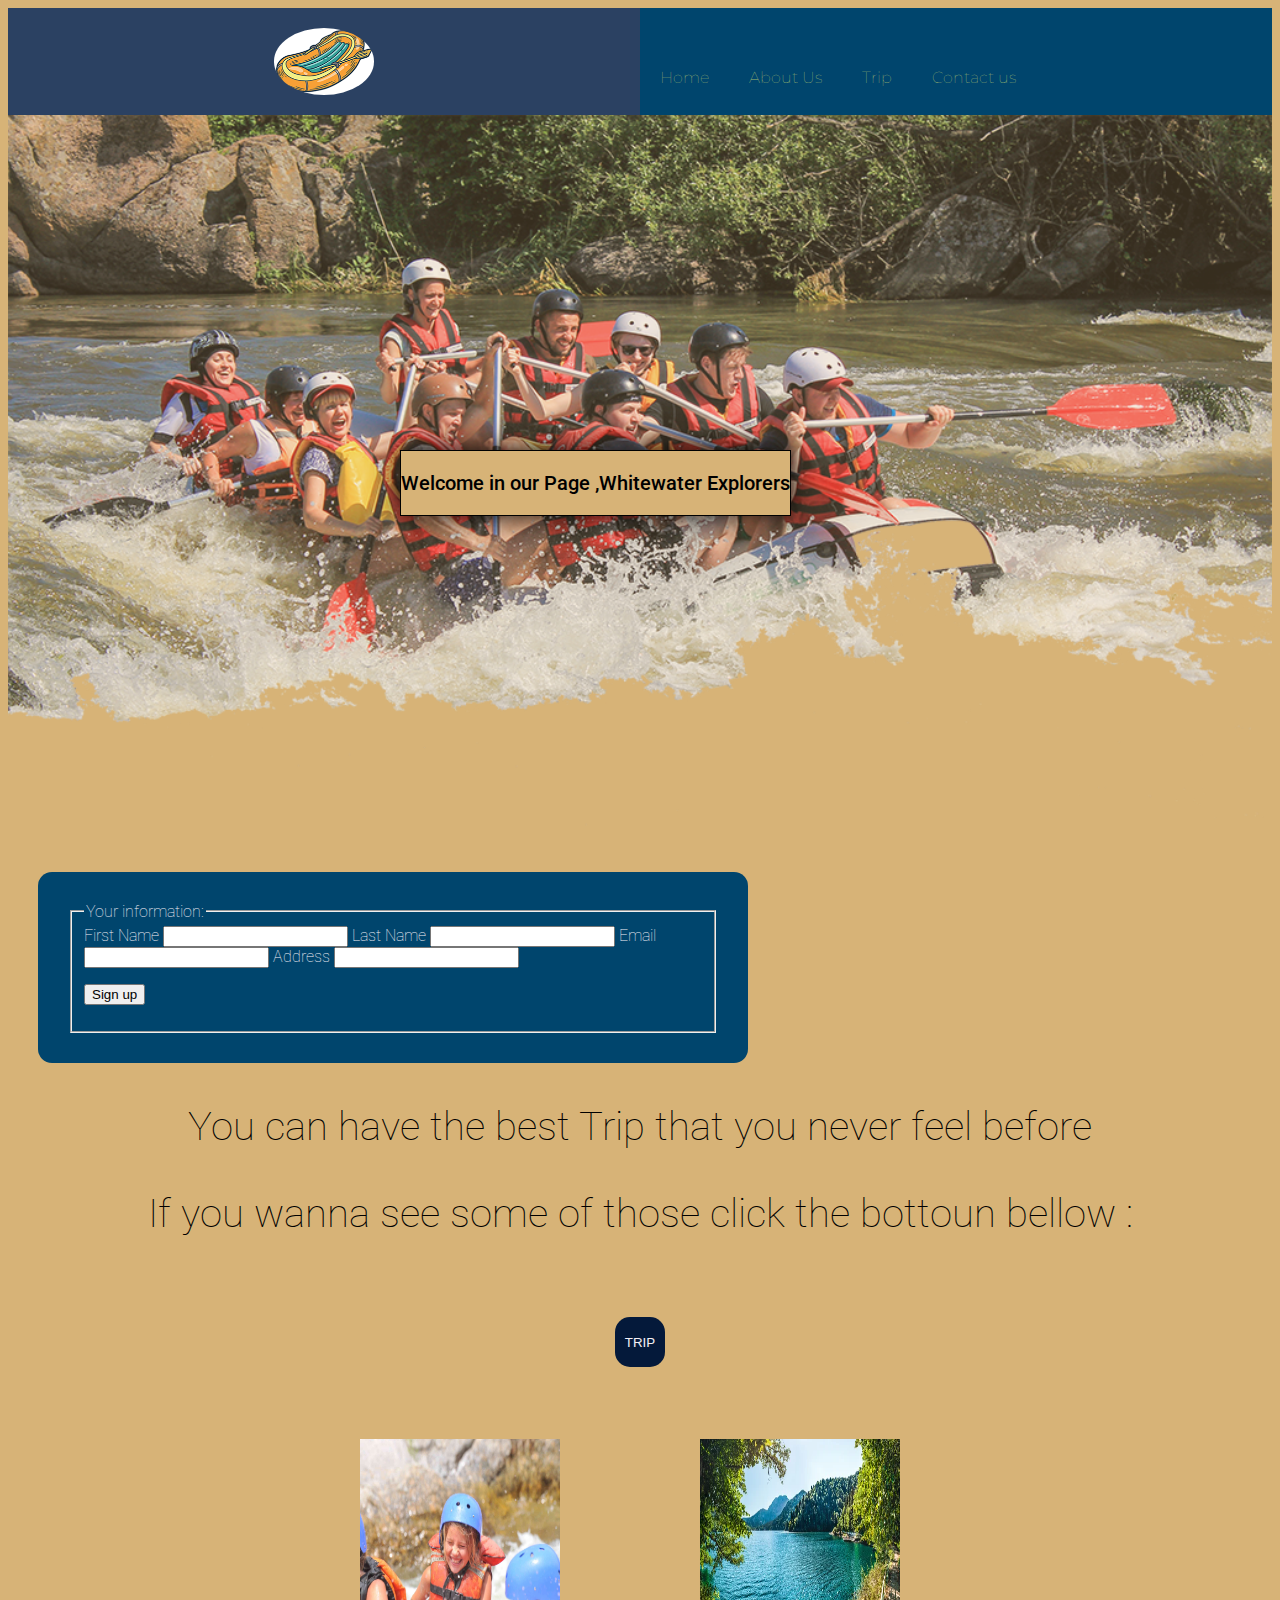
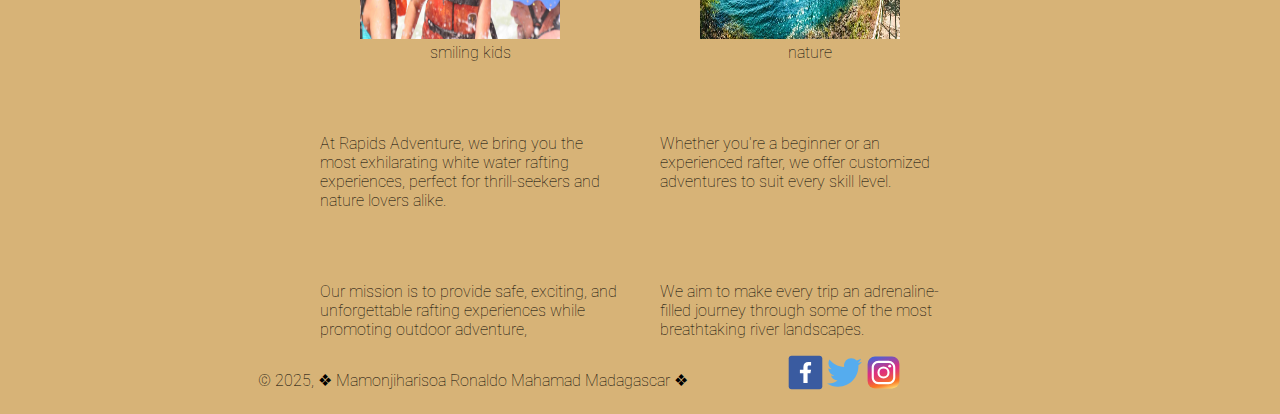
==== wwr/index.html @ 8ae9bd25 "Add files via upload" ====
<!DOCTYPE html>
<html lang="en-US">
<head>
    <meta charset="utf-8">
    <meta name="viewport" content="width= device-width , initial-scale=1.0">
    <title>Home | Whitewater Explorer</title>
    <link rel="preconnect" href="https://fonts.googleapis.com">
    <link rel="preconnect" href="https://fonts.gstatic.com" crossorigin>
    <link href="https://fonts.googleapis.com/css2?family=Montserrat:ital,wght@0,100..900;1,100..900&family=Roboto:ital,wght@0,100..900;1,100..900&display=swap" rel="stylesheet"> 
     
    <meta name="description"  content="The purpose of this page is for the home page  "    >
    <meta name="author" content="Mamonjiharisoa Ronaldo Mahamad "  > 
     


    <link rel="stylesheet" href="styles/rafting.css">
</head>
<body>

 <header class="heading">
  <img class="logo" src="images/z-boat.png" alt="logo">
  

  <nav class="nav">
   <a href="index.html"> Home </a>
   <a href="about.html"> About Us </a>  
   <a href="trips.html"> Trip </a>  
   <a href="contact.html"> Contact us </a>       
  </nav>
 </header>

 <main>
 
    <div class="div_hero_home">
        <img class="image_hero" src="images/hero_transparency_1024.png"    alt="images hero">
   
    
      <article class="article_2">
   
      <p class="article_1">Welcome in our Page ,Whitewater Explorers </p>
      </article>
     </div>
   
     <form> 
      <fieldset >
        <legend>Your information: </legend>
          
           <label for="First_name"> First Name </label>
            <input type="text" id="First_name" name="First_name" valu="First_name" >
            <label for="Last_name"> Last Name </label>
            <input type="Last_name" id="Last_name" name="Last_name">
            <label for="useremail"> Email </label>
            <input type="text" id="useremail" name="useremail" valu="useremail" >
            <label for="Address"> Address </label>
            <input type="Address" id="Address" name="Address">
           
            <p> <button> Sign up </button> </p> 
          </fieldset>
 </form> 
<p class="text_home"> You can have the best Trip that you never feel before </p>
<p class="text_home" > If you wanna see some of those click the bottoun bellow :</p>
   <p class="button_2">  <a href="trips.html">  <button class="button_1" >TRIP</button> </a>    </p>

   <div class="grid_container">
   
   <div>
      <figure>
       <img class="photo_home" src="images/kids_smiling.jpg">
       <figcaption>smiling kids</figcaption>
       </figure>
   </div>   
   
   

  <figure>
  <img class="photo_home" src="images/nature_home.jpg">
  <figcaption> nature </figcaption>
  </figure>

   <p> At Rapids Adventure, we bring you the most exhilarating white water rafting experiences, perfect for thrill-seekers and nature lovers alike. </p>

   <p> Whether you're a beginner or an experienced rafter, we offer customized adventures to suit every skill level. </p>

   <P> Our mission is to provide safe, exciting, and unforgettable rafting experiences while promoting outdoor adventure, </P>

   <p>  We aim to make every trip an adrenaline-filled journey through some of the most breathtaking river landscapes. </p>
 

   </div>

 
    




 </main>


<footer class="footing">
    <p class="paragraph_footer"> © 2025, ❖ Mamonjiharisoa Ronaldo Mahamad Madagascar ❖</p>
    <nav class="sociallinks">
    <a class="a_1" href= "https://facebook.com/">    
    <img class="photo_1" src="images/939757_facebook_fb_icon_icon.svg"  alt="Facebook.com"       >   
    </a>
    <a class="a_1" href="https://twitter.com/" >
    <img class="photo_1" src="images/317720_social_media_tweet_twitter_social_icon.svg" alt="twitter.com">
    </a>
    <a class="a_1" href="https://instagram.com/" >
    <img class="photo_1" src="images/6929237_instagram_icon.svg" alt="instagram.com">    
    </a>
    </nav>
    </footer>
   </body>
   </html>
---- wwr/styles/rafting.css ----
:root {
    --primary-color:  #2B4162;  
    --secondary-color: #385F71; 
    --Accent1-color: #F5F0F6;
    --Accent2-color: #D7B377;
}

body {
    font-family: "Roboto", serif;
    font-weight: 100;
    background-color: #D7B377;
}

header {
    background-color: var(--primary-color);
    font-family: "Montserrat", serif;
    display: grid;
    grid-template-columns: 1fr 1fr;
    color: var(--Accent2-color);
}

.logo {
    width: 100px;
    height: auto;
    margin-top: 30px;
    margin-left: 70px;
    padding: 20px;
    border-radius: 50%;
    background: none;
    margin: auto;
}

.nav {
    text-align: center;
    padding-top: 40px;
    background-color: #00456d;
    display: flex;
}

.nav li {
    flex: 1 1 auto;
}

.nav a {
    display: block;
    color: #fdff74a6;
    padding: 20px;
    text-decoration: none;
}

.photo {
    width: 150px;
    height: 150px;
    border-radius: 15px;
    box-shadow: 0px 4px 6px rgba(0, 0, 0, 0.1);
}

.photo_1 {
    width: 35px;
    height: 35px;
}

h1 {
    text-align: center;
    color: var(--primary-color);
}

footer {
    text-align: center;
    border-top: #2b5ba1;
    display: flex;
    flex-direction: row;
}

.a_1 {
    text-decoration: none;
}

.history {
    display: flex;
    flex-direction: row;
}

.paragraph {
    padding-right: 20px;
    padding-left: 20px;
}

.section_1 {
    display: flex;
    flex-direction: row;
}

.paragraph_footer {
    text-align: center;
    margin-left: 250px;
}

.sociallinks {
    margin-left: 100px;
}

.map {
    width: 70px;
    height: 70px;
    margin-bottom: 120px;
}

.img_employee {
    width: 200px;
    height: 200px;
    border-radius: 15px;
    box-shadow: 0px 4px 6px rgba(0, 0, 0, 0.1);
}

.div_img_employee {
    display: flex;
    flex-direction: row;
}

form {
    background-color: #00456d;
    width: 650px;
    margin-top: 40px;
    margin-left: 30px;
    color: var(--Accent1-color);
    padding: 30px;
    border-radius: 14px;
}

.button {
    padding: 7px;
    background-color: var(--Accent2-color);
    width: 70px;
    height: 30px;
    border-radius: 15px;
}

.fieldset_1 {
    margin-bottom: 10px;
}

.image_hero {
    width: 100%;
    height: auto;
    display: block;
    opacity: 75%;
}

.Company {
    width: 100%;
    height: 100%;
    text-align: center;
    color: var(--Accent1-color);
    position: absolute;
    top: 0;
}

.div_hero {
    margin-top: 80px;
    position: relative;
    text-align: center;
}

.article {
    position: absolute;
    border: 1px solid black;
    box-shadow: 0 0 30px;
    margin-bottom: 70px;
    top: 120px;
    left: 0;
    background-color: var(--Accent2-color);
}

.image_abs {
    float: right;
    top: 20%;
    left: 50%;
    width: 170px;
    height: 170px;
}

.article_2 {
    position: absolute;
    border: 1px solid black;
    box-shadow: 0 0 30px;
    margin-bottom: 70px;
    top: 50%;
    left: 400px;
    font-weight: 500;
    background-color: var(--Accent2-color);
    display: flex;
    justify-content: center;
    align-items: center;
}

.photo_home {
    width: 200px;
    height: 200px;
}

.grid_container {
    display: grid;
    grid-template-columns: 300px 300px;
    gap: 40px;
    justify-self: center;
}

.text_home {
    text-align: center;
    font-size: 40px;
}

 /*p {

    text-align: center;
    font-size: 20px;
}*/

.button_1 {
    margin: 40px;
    background-color: #04193a;
    color: var(--Accent1-color);
    height: 50px;
    width: 50px;
    border-radius: 15px;
    border: none;
}

figcaption {
    text-align: center;
}

.article_1 {
    font-size:20px;}


.image{
    width:150px;
    height:150px;
    border-radius:15px;
    border: #0c1b31;
} 
.div_image_Trip{
    display:flex;
    flex-direction: row;
    justify-content: center;
}
table {
 
    border: 2px solid rgb(140 140 140);
    
    font-size: 0.8rem;
    letter-spacing: 1px;
  }

 
thead,
tfoot {
  background-color: rgb(228 240 245);
}

th,
td {
  border: 1px solid rgb(160 160 160);
  padding: 8px 10px;
} 
.div_table{
 justify-content: center;
 display: flex;

}
.paragraph_class, figcaption {
    text-align: center;
}

.h{

   text-align: center;
}

.button_2{
    text-align: center;
}
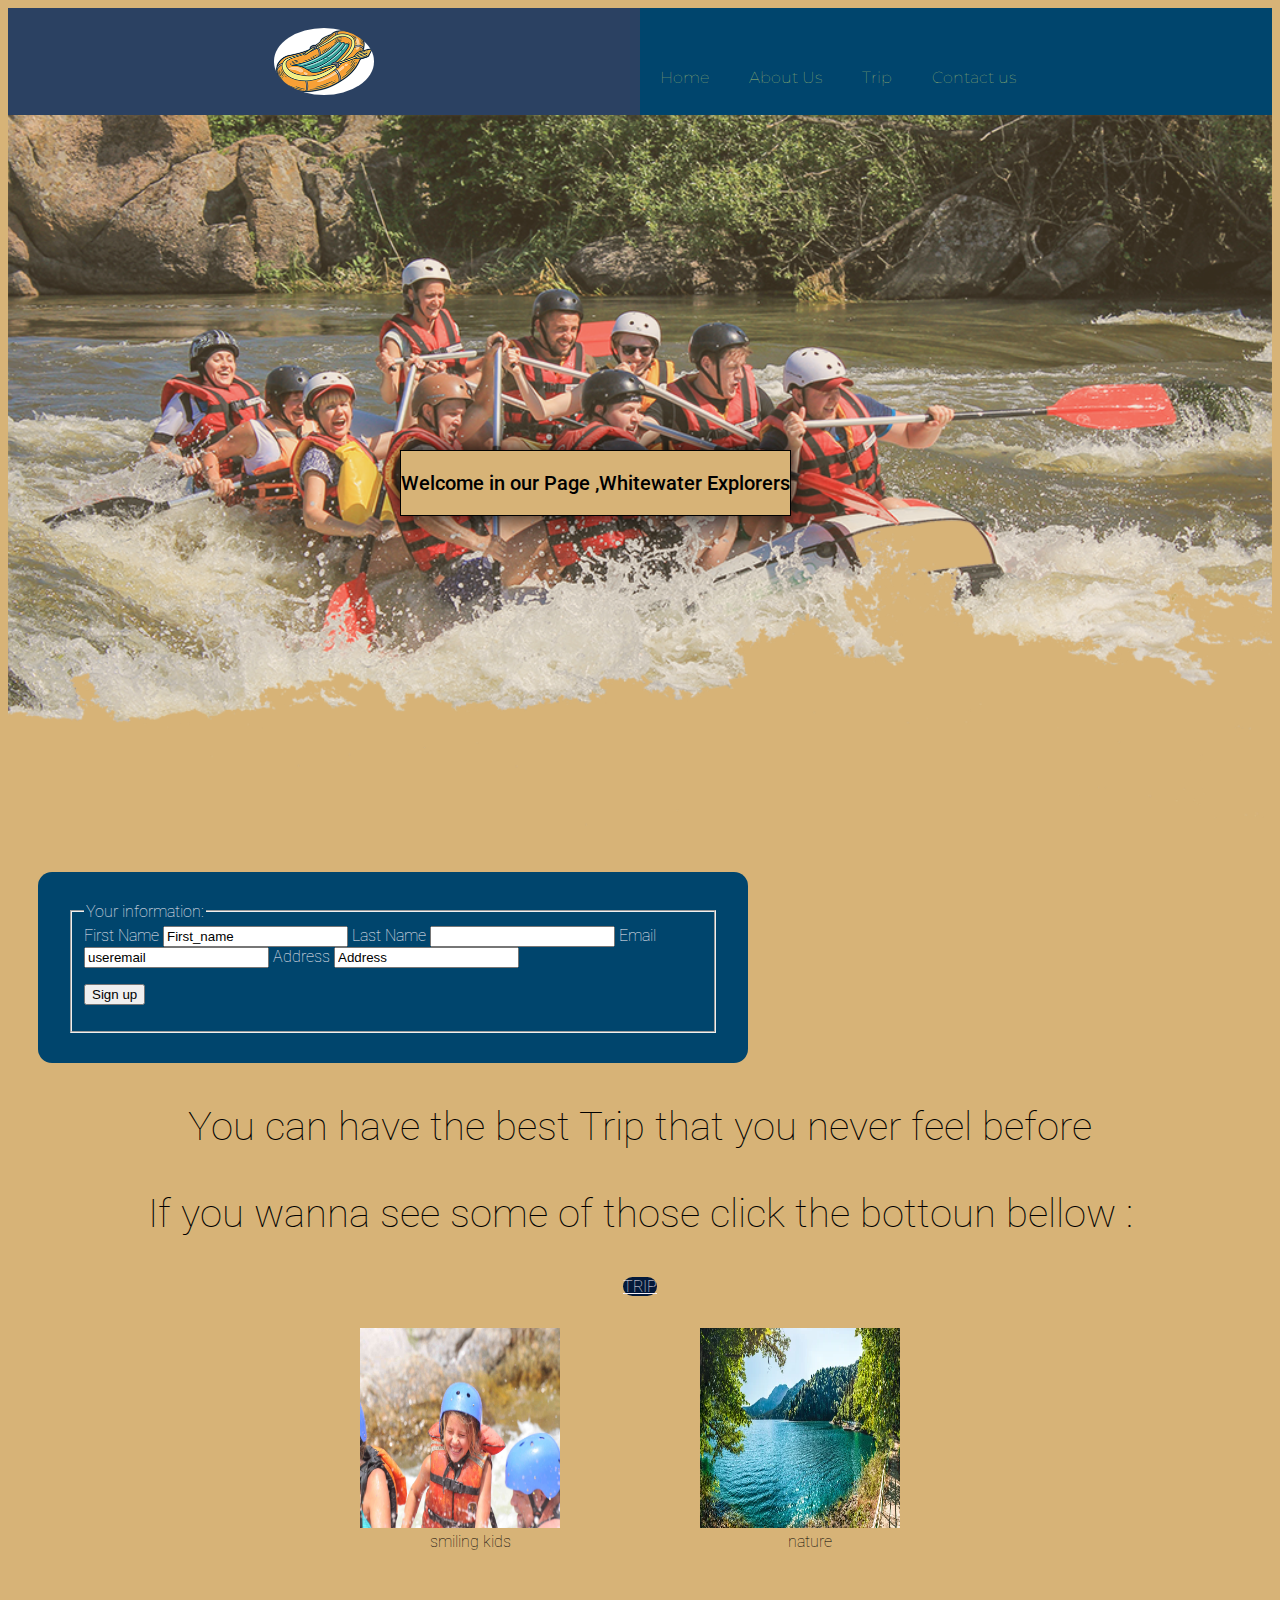
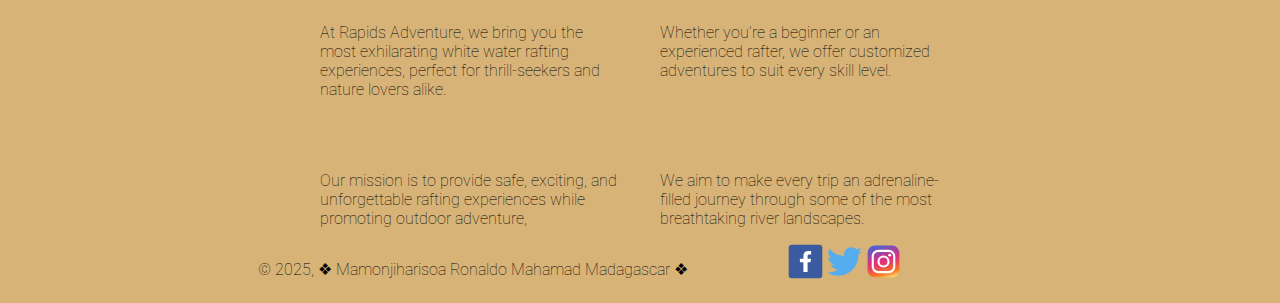
==== commit 8071404b: "index.html" ====
--- a/wwr/index.html
+++ b/wwr/index.html
@@ -46,20 +46,20 @@
         <legend>Your information: </legend>
           
            <label for="First_name"> First Name </label>
-            <input type="text" id="First_name" name="First_name" valu="First_name" >
+            <input type="text" id="First_name" name="First_name" value="First_name" >
             <label for="Last_name"> Last Name </label>
-            <input type="Last_name" id="Last_name" name="Last_name">
+            <input type="Last_name" id="Last_name" name="Last_name value="Last_name">
             <label for="useremail"> Email </label>
-            <input type="text" id="useremail" name="useremail" valu="useremail" >
+            <input type="text" id="useremail" name="useremail" value="useremail" >
             <label for="Address"> Address </label>
-            <input type="Address" id="Address" name="Address">
+            <input type="Address" id="Address" name="Address" value="Address"  >
            
             <p> <button> Sign up </button> </p> 
           </fieldset>
  </form> 
 <p class="text_home"> You can have the best Trip that you never feel before </p>
 <p class="text_home" > If you wanna see some of those click the bottoun bellow :</p>
-   <p class="button_2">  <a href="trips.html">  <button class="button_1" >TRIP</button> </a>    </p>
+   <p class="button_2">  <a href="trips.html" class="button_1" >TRIP </a> </p>
 
    <div class="grid_container">
    
@@ -112,4 +112,4 @@
     </nav>
     </footer>
    </body>
-   </html>+   </html>
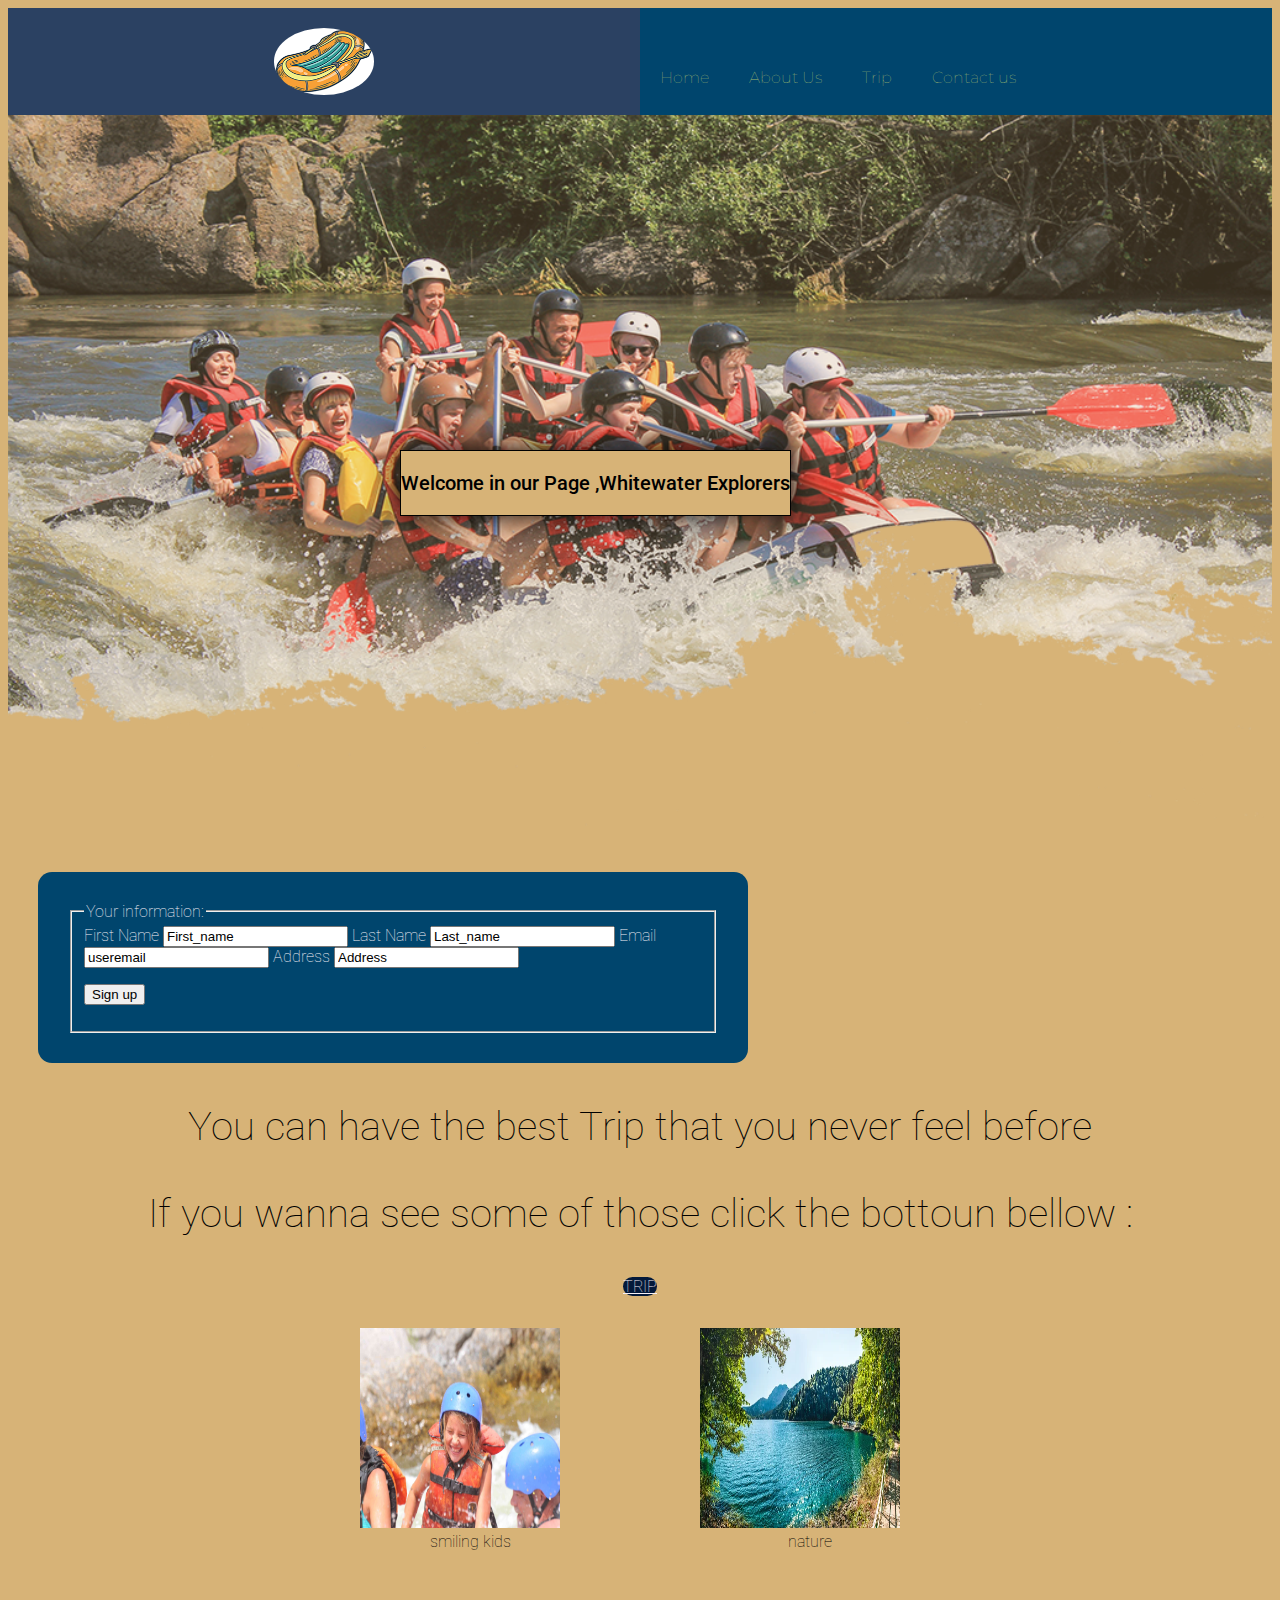
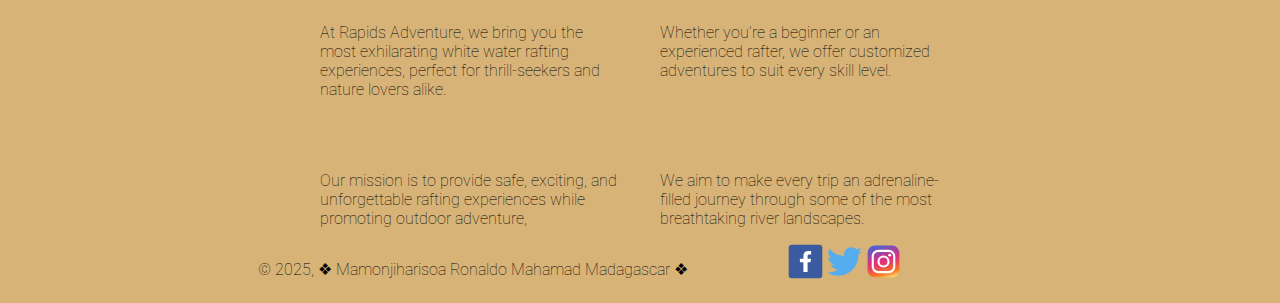
==== commit 19a100ca: "index.html" ====
--- a/wwr/index.html
+++ b/wwr/index.html
@@ -48,11 +48,11 @@
            <label for="First_name"> First Name </label>
             <input type="text" id="First_name" name="First_name" value="First_name" >
             <label for="Last_name"> Last Name </label>
-            <input type="Last_name" id="Last_name" name="Last_name value="Last_name">
+            <input type="texte" id="Last_name" name="Last_name" value="Last_name" >
             <label for="useremail"> Email </label>
             <input type="text" id="useremail" name="useremail" value="useremail" >
             <label for="Address"> Address </label>
-            <input type="Address" id="Address" name="Address" value="Address"  >
+            <input type="text" id="Address" name="Address" value="Address"  >
            
             <p> <button> Sign up </button> </p> 
           </fieldset>
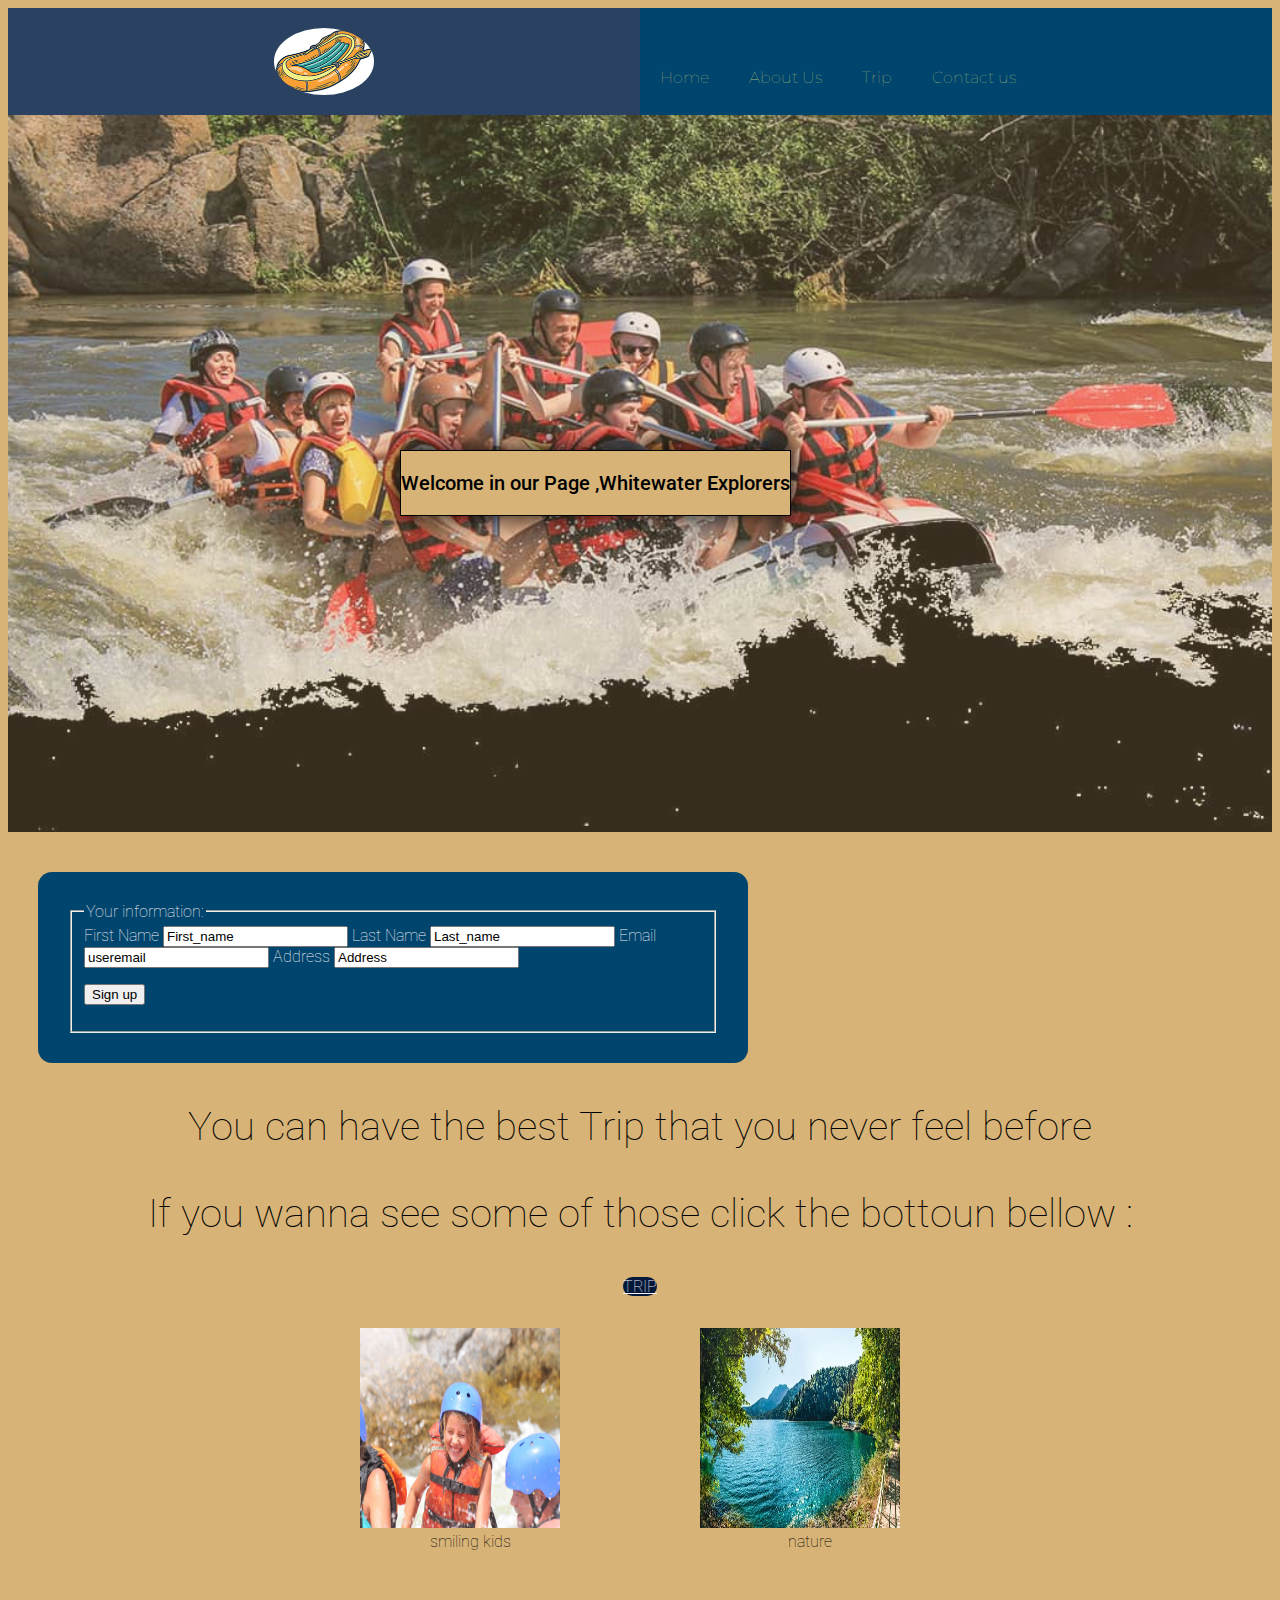
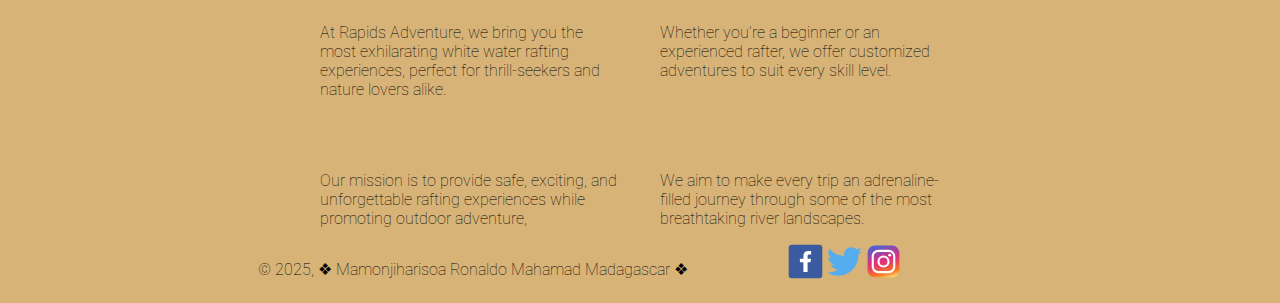
==== commit 7e538596: "Update index.html" ====
--- a/wwr/index.html
+++ b/wwr/index.html
@@ -32,7 +32,7 @@
  <main>
  
     <div class="div_hero_home">
-        <img class="image_hero" src="images/hero_transparency_1024.png"    alt="images hero">
+        <img class="image_hero" src="images/hero_transparency_1024.jpg"    alt="images hero">
    
     
       <article class="article_2">
@@ -48,7 +48,7 @@
            <label for="First_name"> First Name </label>
             <input type="text" id="First_name" name="First_name" value="First_name" >
             <label for="Last_name"> Last Name </label>
-            <input type="texte" id="Last_name" name="Last_name" value="Last_name" >
+            <input type="text" id="Last_name" name="Last_name" value="Last_name" >
             <label for="useremail"> Email </label>
             <input type="text" id="useremail" name="useremail" value="useremail" >
             <label for="Address"> Address </label>
